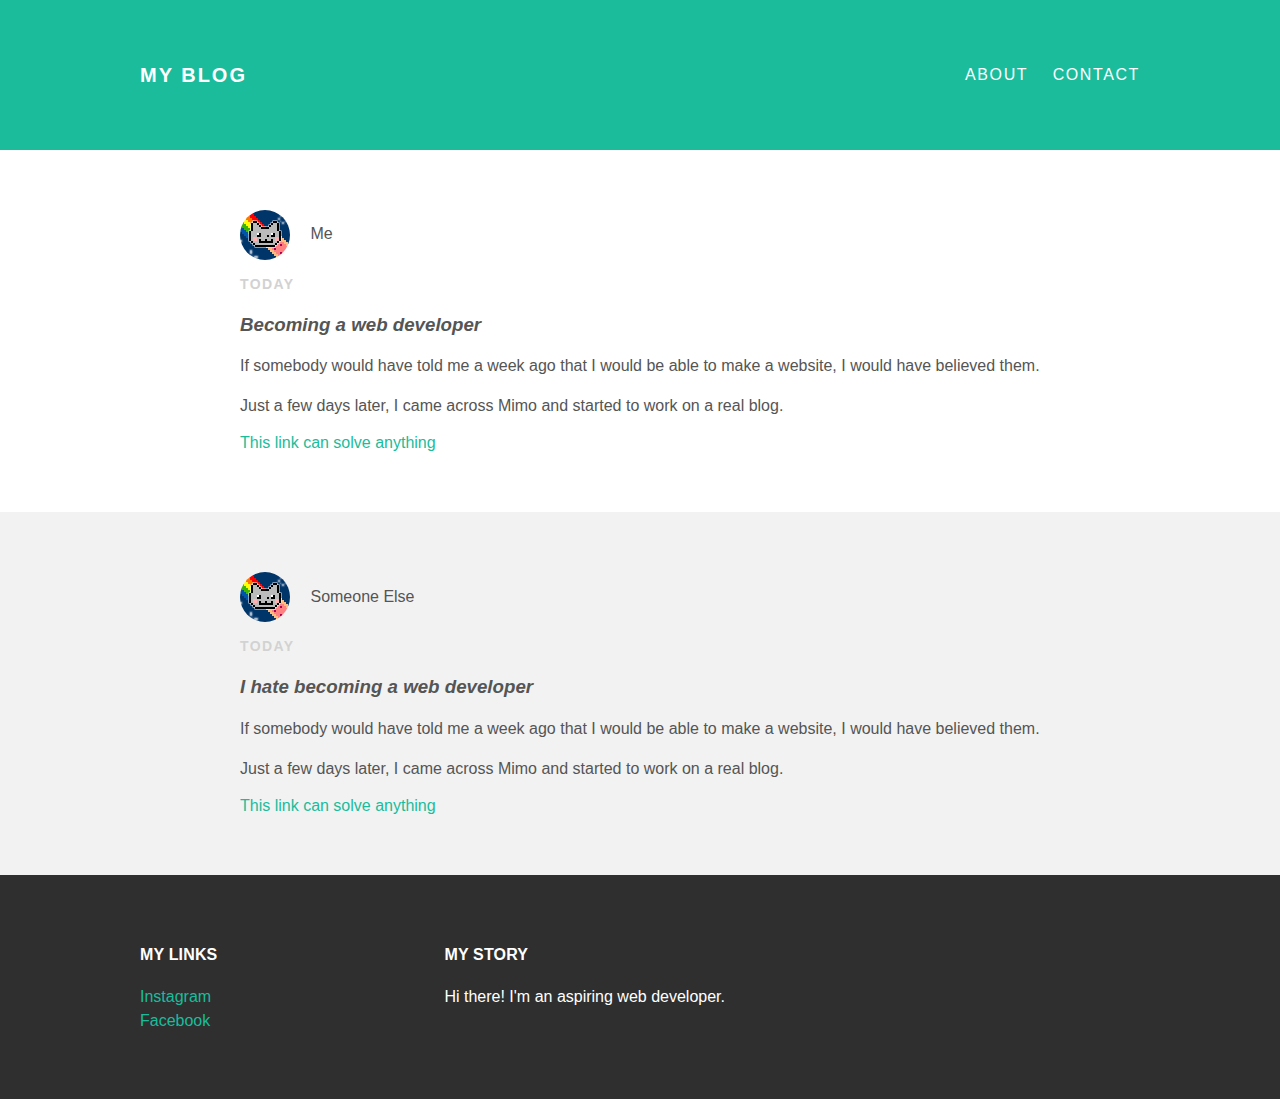
==== index.html @ 9bca9b5f "Add files via upload" ====
<!DOCTYPE html>
<html>
  <head>
    <title>My blog</title>
    <link rel="stylesheet" type="text/css" href="styles.css">
  </head>
  <body>
    <div id="header">
      <div class="container">
        <a id="header-title" href="index.html">My Blog</a>
        <ul id="header-nav">
          <li><a href="about.html">About</a></li>
          <li><a href="mailto:jschilling804@gmail.com">Contact</a></li>
        </ul>
      </div>
    </div>
    <div id="content">
      <div class="post-container">
        <div class="post">
          <div class="post-author">
            <img src="cat.png">
            <span>Me</span>
          </div>

          <p class="post-date"><strong>Today</strong></p>
          <h3 class="post-title"><em>Becoming a web developer</em></h3>
          <div class="post-content">
            <p>If somebody would have told me a week ago that I would be able to make a website, I would have believed them.</p>
            <p>Just a few days later, I came across Mimo and started to work on a real blog.</p>
            <a href="google.com">This link can solve anything</a>
          </div>
          </div>
          </div>
          <div class="post-container">
            <div class="post">
          <div class="post-author">
            <img src="cat.png">
            <span>Someone Else</span>
          </div>
          <p class="post-date"><strong>Today</strong></p>
          <h3 class="post-title"><em>I hate becoming a web developer</em></h3>
          <div class="post-content">
            <p>If somebody would have told me a week ago that I would be able to make a website, I would have believed them.</p>
            <p>Just a few days later, I came across Mimo and started to work on a real blog.</p>
            <a href="google.com">This link can solve anything</a>
          </div>
        </div>
        </div>
      </div>

    <div id="footer">
      <div class="container">
        <div class="column">
          <h4>My Links</h4>
          <p>
            <a href="https://www.instagram.com/zim804">Instagram</a>
            <br>
            <a href="https://www.facebook.com/zim804">Facebook</a>
          <p>
        </div>

        <div class="column">
          <h4>My Story</h4>
          <p>Hi there! I'm an aspiring web developer.</p>
        </div>
      </div>
    </div>
  </body>
</html>
---- styles.css ----
@import url(http://fonts.googleapis.com/css?family=Montserrat:400,700);

body{
  margin: 0;
  color: #555;
  font-family: 'Monserrat', sans-serif;
}

#header{
background-color: #1abc9c;
height:150px;
line-height: 150px
}

#header a {
color: white;
text-decoration: none;

text-transform: uppercase;
letter-spacing: 0.1em;
}

#header a:hover {
  color: #222;
}

#header-title{
display: block;
float: left;

font-size: 20px;
font-weight: bold;
}

#header-nav{
display: block;
float: right;
margin-top: 0;
}

#header-nav li{
display: inline;
padding-left: 20px;
}

.container{
  max-width: 1000px;
  margin: 0 auto;
}

#footer{
  background-color: #2f2f2f;
  padding: 50px 0;
}

.column{
  min-width: 300px;
  display: inline-block;
  vertical-align: top;
}

#footer h4{
  color: white;
  text-transform: uppercase;
  letter-spacing: .01em;
}

#footer p{
  color: white;
}

a{
  color: #1abc9c;
  text-decoration: none;
}

a:hover{
  color: #F6A623;
}

.post, .about{
  max-width:800px;
  margin: 0 auto;
  padding: 60px 0;
}

.post-author img{
  width: 50px;
  height: 50px;
  vertical-align: middle;
}
.post-author span{
  margin-left: 16px;
}

.post-date{
  color: #d2d2d2;
  font-size: 14px;
  font-weight: bold;
  text-transform: uppercase;
  letter-spacing: 0.1em;
}

h1, h2, h3, h4{
  color; #333;
}

p{
  line-height: 1.5;
}

.post-author img, .about-author img{
  border-radius: 50%;
}

.about{
  text-align: center;
}
.post-container:nth-child(even){
  background-color: #f2f2f2;
}
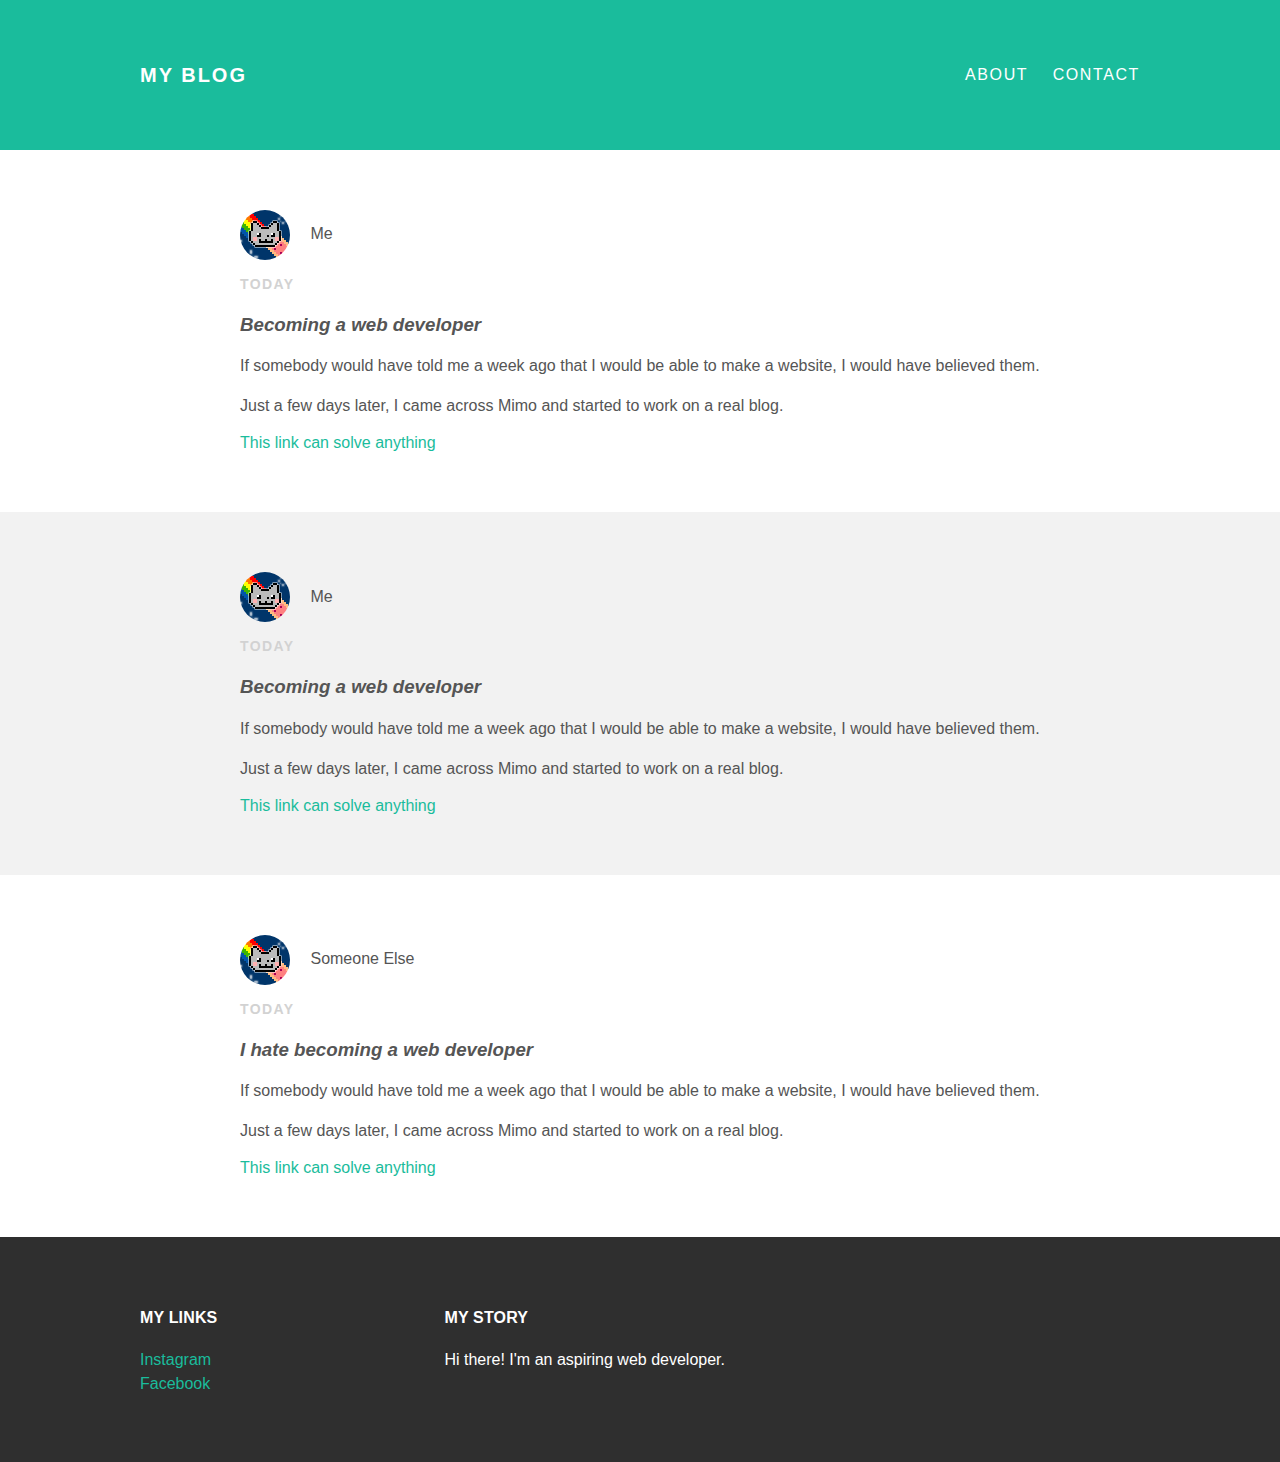
==== commit 007d4548: "Update index.html" ====
--- a/index.html
+++ b/index.html
@@ -16,6 +16,22 @@
     </div>
     <div id="content">
       <div class="post-container">
+        <div class="post">
+          <div class="post-author">
+            <img src="cat.png">
+            <span>Me</span>
+          </div>
+
+          <p class="post-date"><strong>Today</strong></p>
+          <h3 class="post-title"><em>Becoming a web developer</em></h3>
+          <div class="post-content">
+            <p>If somebody would have told me a week ago that I would be able to make a website, I would have believed them.</p>
+            <p>Just a few days later, I came across Mimo and started to work on a real blog.</p>
+            <a href="google.com">This link can solve anything</a>
+          </div>
+          </div>
+          </div>
+       <div class="post-container">
         <div class="post">
           <div class="post-author">
             <img src="cat.png">
